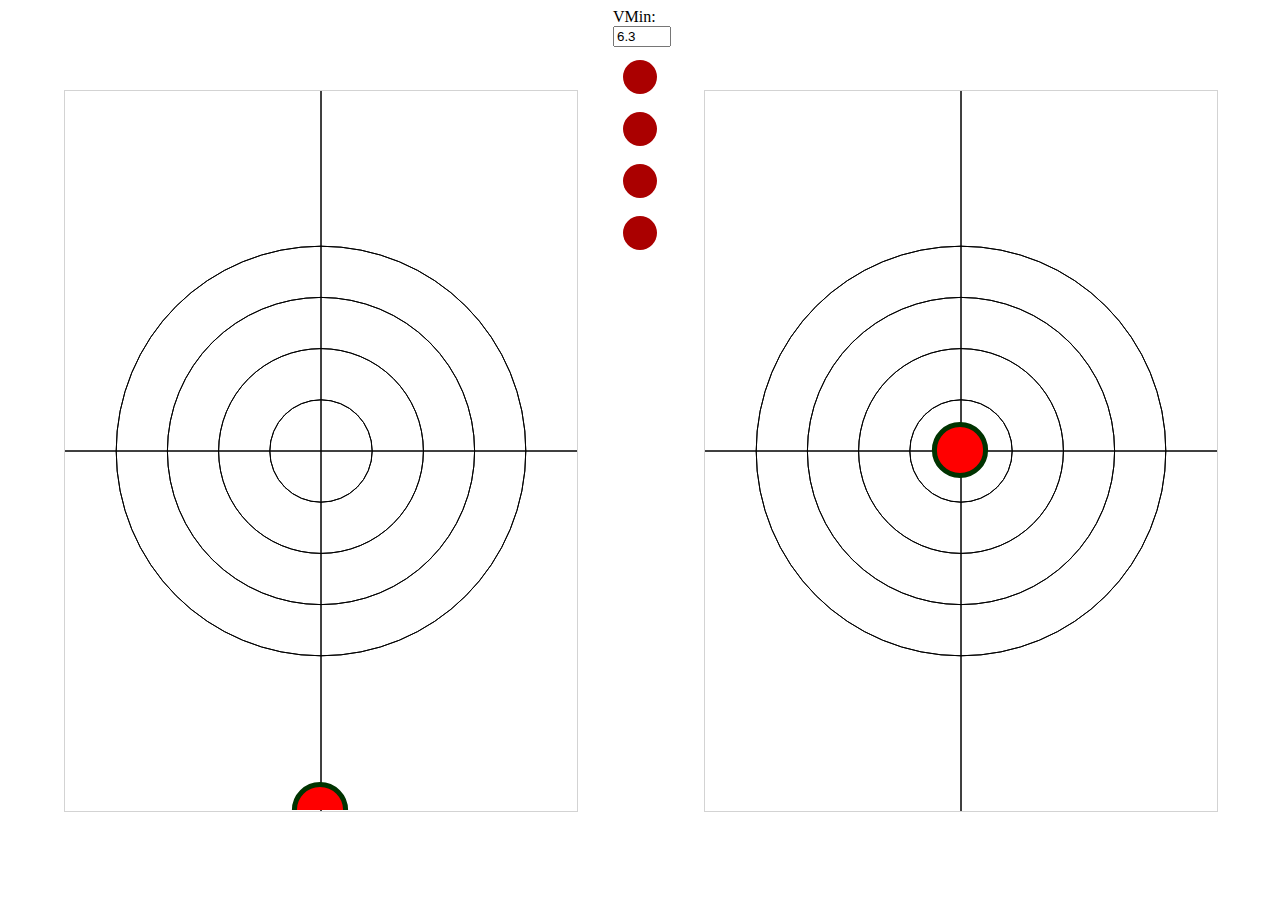
==== templates/index.html @ 08851d7c "esp32 firmware and websocket testing" ====
<!DOCTYPE html>
      <head>
      <meta charset="utf-8"> <title>STEVE CONTROLLER</title>
      <meta name="viewport" content="width=device-width, user-scalable=no">
  
      <style>
  
      .switch, .voltage {
        position: relative;
        display: block;
        margin-left: auto;
        margin-right: auto;
        width: 34px;
        height: 34px;
      }

      .voltage {
        position: relative;
        display: block;
        margin-left: auto;
        margin-right: auto;
        width: 54px;
        height: 34px;
      }

      .switch input {display:none;}
  
      .slider {
        position: absolute;
        cursor: pointer;
        border-radius: 34px;
        top: 0;
        left: 0;
        right: 0;
        bottom: 0;
        background-color: #A00;
      }
  
      input:checked + .slider {
        background-color: #0F0;
      }
  
      </style>
      </head>
      <body onload="start()">
       <div class="voltage" id="vbat_min_div" >VMin: <input id="vbat_min" type="number" min="0.1" max="20.0" step="0.1" value="6.3" style="width: 50px"/>
       </div>
      <br>
      <label class="switch">
        <input type="checkbox" id="Button0" onchange="Button1Change(this)">
        <span class="slider"></span>
      </label>
      <br>
      <label class="switch">
        <input type="checkbox" id="Button1" onchange="Button2Change(this)">
        <span class="slider"></span>
      </label>
      <br>
      <label class="switch">
        <input type="checkbox" id="Button2" onchange="Button3Change(this)">
        <span class="slider"></span>
      </label>
      <br>
      <label class="switch">
        <input type="checkbox" id="Button3" onchange="Button4Change(this)">
        <span class="slider"></span>
      </label>
<!--       <br>
       <div class="voltage" id="vbat_text" style="display: none"> VBat: </div>
       <br> -->
        <div class="voltage" id="vbat" style="display: none">0 V</div>


  
      <div id="invert1div" style="display: none; position: absolute; left: 20%; top: 1%;">
        Invert Y Axis<input type="checkbox" id="invert1">
      </div>
      <div id="invert2div" style="display: none; position: absolute; left: 70%; top: 1%;">
        Invert Y Axis<input type="checkbox" id="invert2">
      </div>
  
      <div id="trimdiv" style="display: none">
        <input type="range" min="-100" max="100" value="0" class="slider" id="trim1x" style="position: absolute; left: 5%; top: 95%; width: 38%;">
        <input type="range" min="-100" max="100" value="0" class="slider" id="trim2x" style="position: absolute; left: 55%; top: 95%; width: 38%;">
        <input type="range" min="-100" max="100" value="0" class="slider" id="trim2y" orient="vertical" style="position: absolute; left: 98%; top: 10%; height: 78%;-webkit-appearance: slider-vertical;">
        <input type="range" min="-100" max="100" value="0" class="slider" id="trim1y" orient="vertical" style="position: absolute; left: 1%; top: 10%; height: 78%;-webkit-appearance: slider-vertical;">
      </div>
      <div id=textdiv style="position:absolute;top:0px;left:0px;"></div>
      <canvas id="Canvas_left" style="border:1px solid #d3d3d3;position:absolute; top:10%; left:5%; z-index:0">
      Your browser does not support the HTML5 canvas tag.</canvas>
      <canvas id="Canvas_right" style="border:1px solid #d3d3d3;position:absolute; top:10%; left:55%; z-index:0">
      Your browser does not support the HTML5 canvas tag.</canvas>
      <canvas id="Canvas_stickl" style="position:absolute; top:10%; left:5%; z-index:1">
      Your browser does not support the HTML5 canvas tag.</canvas>
      <canvas id="Canvas_stickr" style="position:absolute; top:10%; left:55%; z-index:1">
      Your browser does not support the HTML5 canvas tag.</canvas>
  
      <script>
      var touches = [];
      var w = 0;
      var wsconnect = 0;
      var h = 0;
      var end=0;
      var ctx_left;
      var ctx_right;
      var ctx_stickl;
      var ctx_stickr;
      var gamepads = {};
      var buttons=[0,0,0,0];
      var ppm=[1100,1100,1100,1100,1100,1100,1100,1100];
      var oldppm=[0,0,0,0,0,0,0,0];
      var getInterval;
      var aliveInterval;
      var visible=0;
       var alarm;
      var alarmfreq=0;

      var connection = new WebSocket('ws://' + window.location.host + '/socket');
  
      connection.onopen = function () {         //open
        console.log("Websocket Open");
        wsconnect=1;
        window.requestAnimationFrame(update);
        draw_stick(ctx_stickl,ctx_stickl.canvas.width/2,ctx_stickl.canvas.height,0,1);
        draw_stick(ctx_stickr,ctx_stickr.canvas.width/2,ctx_stickr.canvas.height/2,2,3);
        aliveInterval=setInterval(sendalive,1000);
//        getInterval=setInterval(getVBat, 5000);
      };
  
      connection.onerror = function (error) {   //error
        console.log('WebSocket Error ' + error);
        wsconnect=0;
        draw_stick(ctx_stickl,ctx_stickl.canvas.width/2,ctx_stickl.canvas.height,0,1);
        draw_stick(ctx_stickr,ctx_stickr.canvas.width/2,ctx_stickr.canvas.height/2,2,3);
        clearInterval(getInterval);
      };
  
      connection.onmessage = function (e) {     //Daten empfangen
         console.log("indata: " + e.data);
         if(e.data!="Connected"){
            var indata=JSON.parse(e.data);
              if(indata.vbat<=20){
                console.log("No bat");
                if(visible==1){
//                document.getElementById("vbat_text").style.display="none";
                  document.getElementById("vbat").style.display="none";
                  document.getElementById("vbat_min_div").style.display="none";
                  visible=0;
                  }
                }
              else{
                if(visible==0){
                  document.getElementById("vbat_min_div").style.display="block";
                  document.getElementById("vbat").style.display="block";
                  visible=1;
//                  document.getElementById("vbat_text").style.display="block";
                }
                var vbat=indata.vbat/10;
                document.getElementById("vbat").innerHTML = vbat + " V";
                if(vbat<document.getElementById("vbat_min").value){
                }
                else{
                    gainNode.disconnect(audioCtx.destination);
                    if(alarmfreq!=0){
                      clearInterval(alarm);
                      alarmfreq=0;
                    }
              }
          }
         }
      }
  
      connection.onclose = function (e)
      {
          console.log("Websocket close");
        wsconnect=0;
        draw_stick(ctx_stickl,ctx_stickl.canvas.width/2,ctx_stickl.canvas.height,0,1);
        draw_stick(ctx_stickr,ctx_stickr.canvas.width/2,ctx_stickr.canvas.height/2,2,3);
        clearInterval(getInterval);
      }
  
      function start()
      {

        
        var c_left = document.getElementById("Canvas_left");
        ctx_left = c_left.getContext("2d");
  
        var c_right = document.getElementById("Canvas_right");
        ctx_right = c_right.getContext("2d");
  
        var c_stickl = document.getElementById("Canvas_stickl");
        ctx_stickl = c_stickl.getContext("2d");
  
        var c_stickr = document.getElementById("Canvas_stickr");
        ctx_stickr = c_stickr.getContext("2d");
  
        update();
  
        draw_background(ctx_left);
        draw_background(ctx_right);
        draw_stick(ctx_stickl,c_stickl.width/2,c_stickl.height,0,1);
        draw_stick(ctx_stickr,c_stickr.width/2,c_stickr.height/2,2,3);
  
        window.addEventListener("optimizedResize", function() {
          resize();
        });  
        window.addEventListener("orientationchange", function() {
          window.setTimeout(resize, 300)
        });    
        c_stickl.addEventListener('touchend', function() {
          console.log( "endl");
        });
        c_stickl.addEventListener('touchmove', function(event) {
          event.preventDefault();
          touches = event.touches;
          window.requestAnimationFrame(update);
        });
        c_stickl.addEventListener('touchstart', function(event) {
          console.log('startl');
        });
        c_stickr.addEventListener('touchend', function() {
          console.log("endr");
          end=1;
          draw_stick(ctx_stickr,c_stickr.width/2,c_stickr.height/2,2,3);
        });
        c_stickr.addEventListener('touchmove', function(event) {
          event.preventDefault();
          touches = event.touches;
          window.requestAnimationFrame(update);
        });
        c_stickr.addEventListener('touchstart', function(event) {
          console.log('startr');
          end=0;
        });
        navigator.vibrate = navigator.vibrate || navigator.webkitVibrate || navigator.mozVibrate || navigator.msVibrate;
        window.addEventListener("gamepadconnected", function(e) { gamepadHandler(e, true); }, false);
        window.addEventListener("gamepaddisconnected", function(e) { gamepadHandler(e, false); }, false);
      };

      function getVBat(){
        if(wsconnect){
          console.log("get");
          connection.send("get");
        }
      }
  
      function Button1Change(checkbox)
      {
        if(checkbox.checked==true)
          ppm[4]=1800;
        else
          ppm[4]=1100;
        window.requestAnimationFrame(update);
        console.log("Button1: " + ppm[4]);
      }
      function Button2Change(checkbox)
      {
        if(checkbox.checked==true)
          ppm[5]=1800;
        else
          ppm[5]=1100;
        window.requestAnimationFrame(update);
        console.log("Button2: " + ppm[5]);
      }
      function Button3Change(checkbox)
      {
        if(checkbox.checked==true)
          ppm[6]=1800;
        else
          ppm[6]=1100;
        window.requestAnimationFrame(update);
        console.log("Button3: " + ppm[6]);
      }
       function Button4Change(checkbox)
      {
        if(checkbox.checked==true)
          ppm[7]=1800;
        else
          ppm[7]=1100;
        window.requestAnimationFrame(update);
        console.log("Button4: " + ppm[7]);
      }
  
      function resize()
      {
        ctx_left.canvas.height=window.innerHeight-(window.innerHeight/10*2);
        ctx_left.canvas.width=(window.innerWidth-(window.innerWidth/10*2))/2;
  
        ctx_right.canvas.height=window.innerHeight-(window.innerHeight/10*2);
        ctx_right.canvas.width=(window.innerWidth-(window.innerWidth/10*2))/2;
  
        ctx_stickl.canvas.height=ctx_left.canvas.height;
        ctx_stickl.canvas.width=ctx_left.canvas.width;
  
        ctx_stickr.canvas.height=ctx_right.canvas.height;
        ctx_stickr.canvas.width=ctx_right.canvas.width;
  
        document.getElementById("trim1x").min=-(ctx_stickl.canvas.width/4);
        document.getElementById("trim1x").max=(ctx_stickl.canvas.width/4);
        document.getElementById("trim2x").min=-(ctx_stickr.canvas.width/4);
        document.getElementById("trim2x").max=(ctx_stickr.canvas.width/4);
        document.getElementById("trim1y").min=-(ctx_stickl.canvas.width/4);
        document.getElementById("trim1y").max=(ctx_stickl.canvas.width/4);
        document.getElementById("trim2y").min=-(ctx_stickr.canvas.width/4);
        document.getElementById("trim2y").max=(ctx_stickr.canvas.width/4);
  
        draw_background(ctx_left);
        draw_background(ctx_right);
        draw_stick(ctx_stickl,ctx_stickl.canvas.width/2,ctx_stickl.canvas.height);
        draw_stick(ctx_stickr,ctx_stickr.canvas.width/2,ctx_stickr.canvas.height/2);
  
      }
  
      function draw_stick(context,x,y,ppm0,ppm1)
      {
        context.clearRect(0, 0, context.canvas.width, context.canvas.height);
  
            context.beginPath();
              context.arc(x,y,window.innerWidth/100*2,0,2*Math.PI);
              if(wsconnect)
                context.fillStyle = 'green';
              else
                context.fillStyle = 'red';
              context.fill();
              context.lineWidth = 5;
              context.strokeStyle = '#003300';
              context.stroke();
  
        ppm[ppm0] = parseInt(1000+((1000/context.canvas.width)*x))
        ppm[ppm1] = parseInt(2000-((1000/context.canvas.height)*y))
      }
  
  
      function draw_background(ctx)
      {
               ctx.beginPath();
               for(var i=0;i<ctx.canvas.width/2;i+=ctx.canvas.width/10)
               {
                       ctx.moveTo(ctx.canvas.width/2+i,ctx.canvas.height/2);
                       ctx.arc(ctx.canvas.width/2,ctx.canvas.height/2,i,0,2*Math.PI);
               }
               ctx.moveTo(0,ctx.canvas.height/2);
               ctx.lineTo(ctx.canvas.width,ctx.canvas.height/2);
               ctx.moveTo(ctx.canvas.width/2,0);
               ctx.lineTo(ctx.canvas.width/2,ctx.canvas.height);
               ctx.stroke();
      };
  
      function gamepadHandler(event, connecting) {
        var gamepad = event.gamepad;
   
    // Note:
    // gamepad === navigator.getGamepads()[gamepad.index];
  
        if (connecting) {
          gamepads[gamepad.index] = gamepad;
          console.log("Joystick connected " + gamepad.index);
          document.getElementById("invert1div").style.display="block";
          document.getElementById("invert2div").style.display="block";
          document.getElementById("trimdiv").style.display="block";
          window.requestAnimationFrame(update);
        } else {
          console.log("Joystick disconnect");
          delete gamepads[gamepad.index];
          document.getElementById("invert1div").style.display="none";
          document.getElementById("invert2div").style.display="none";
          document.getElementById("trimdiv").style.display="none";
        }
      }
  
      function checkButton(index){
          if(gamepads[0].buttons[index].value && !buttons[index])
          {
            buttons[index]=1;
            console.log("Button" + index);
            if(!document.getElementById("Button"+index).checked)
            {
              document.getElementById("Button"+index).checked = true;
              ppm[4+index]=1800;
            }
            else
            {
              document.getElementById("Button"+index).checked = false;
              ppm[4+index]=1100;
            }
          }
          if(!gamepads[0].buttons[index].value)
            buttons[index]=0;   
        }
  
  
      function update() {
        var nw = window.innerWidth;
        var nh = window.innerHeight;
        if ((w != nw) || (h != nh)) {
          w = nw;
          h = nh;
          resize();
        }
        for(var i=0;i<8;i++){
          if(ppm[i]!=oldppm[i])
          {
            oldppm[i]=ppm[i];
            var sendframe=new Uint8Array(3);
            sendframe[0]=i;
            sendframe[1]=ppm[i]>>8;
            sendframe[2]=ppm[i];
            if(wsconnect)
              connection.send(sendframe);
          }
        }
        if(gamepads[0])
        {
          var pady0=(gamepads[0].axes[1]*ctx_stickl.canvas.height/2);
          var pady1=(gamepads[0].axes[3]*ctx_stickr.canvas.height/2);
          if(document.getElementById("invert1").checked)
            pady0=-pady0;
          if(document.getElementById("invert2").checked)
            pady1=-pady1;
          draw_stick(ctx_stickl,parseInt(document.getElementById("trim1x").value)+((ctx_stickl.canvas.width/2)+(gamepads[0].axes[0]*ctx_stickl.canvas.width/2)),(ctx_stickl.canvas.height/2)+pady0-parseInt(document.getElementById("trim1y").value),0,1);
          draw_stick(ctx_stickr,parseInt(document.getElementById("trim2x").value)+(ctx_stickr.canvas.width/2)+(gamepads[0].axes[2]*ctx_stickr.canvas.width/2),(ctx_stickr.canvas.height/2)+pady1-parseInt(document.getElementById("trim2y").value),2,3);
          checkButton(0);
          checkButton(1);
          checkButton(2);
          checkButton(3);
          window.requestAnimationFrame(update);
        }
        else
        {
          var i, len = touches.length;
          var left=0;
          var right=0;
          for (i=0; i<len; i++) {
            var touch = touches[i];
            var px = touch.pageX-touch.target.offsetLeft;
            var py = touch.pageY-touch.target.offsetTop;
            console.log(touch.target.id);
            if(touch.target.id=="Canvas_stickl" && !left)
            {
              if(px>ctx_stickl.canvas.width)
                px=ctx_stickl.canvas.width;
              if(py<0)
                py=0;
              if(px<0)
                px=0;
              if(py>ctx_stickl.canvas.height)
                py=ctx_stickl.canvas.height;
              draw_stick(ctx_stickl,px,py,0,1);
              left=1;
            }
            if(touch.target.id=="Canvas_stickr" && !right && !end)
            {
              if(px>ctx_stickr.canvas.width)
                px=ctx_stickr.canvas.width;
              if(py<0)
                py=0;
              if(px<0)
                px=0;
              if(py>ctx_stickr.canvas.height)
                py=ctx_stickr.canvas.height;
              draw_stick(ctx_stickr,px,py,2,3);
              right=1;
            }
          }
        }
      }
      function sendalive(){
        var sendframe=new Uint8Array(3);

        sendframe[0]=0;
        sendframe[1]=ppm[0]>>8;
        sendframe[2]=ppm[0];
        if(wsconnect)
          connection.send(sendframe);

      }
      </script>
  
  
      </body>
      </html>
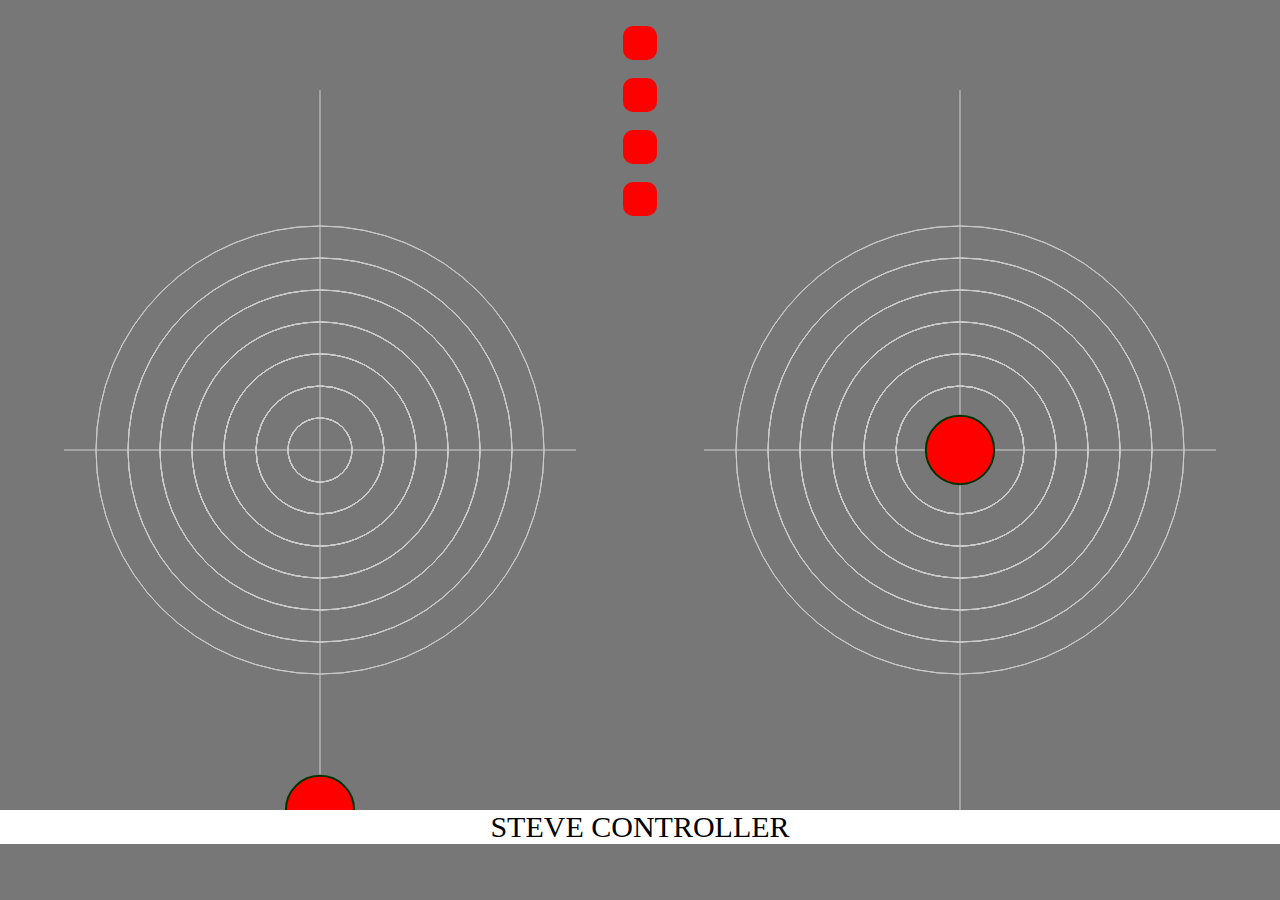
==== commit fdba8398: "upgrade on the web interface,  now connects to faker" ====
--- a/templates/index.html
+++ b/templates/index.html
@@ -1,6 +1,6 @@
 <!DOCTYPE html>
       <head>
-      <meta charset="utf-8"> <title>STEVE CONTROLLER</title>
+      <meta charset="utf-8"> <title>Steve's Fake Controller</title>
       <meta name="viewport" content="width=device-width, user-scalable=no">
   
       <style>
@@ -24,16 +24,20 @@
       }
 
       .switch input {display:none;}
-  
+      .textdiv { 
+        font-size: 30px;
+        background-color: #FFF;
+        }
+ 
       .slider {
         position: absolute;
         cursor: pointer;
-        border-radius: 34px;
+        border-radius: 10px;
         top: 0;
         left: 0;
         right: 0;
         bottom: 0;
-        background-color: #A00;
+        background-color: #F00;
       }
   
       input:checked + .slider {
@@ -42,9 +46,7 @@
   
       </style>
       </head>
-      <body onload="start()">
-       <div class="voltage" id="vbat_min_div" >VMin: <input id="vbat_min" type="number" min="0.1" max="20.0" step="0.1" value="6.3" style="width: 50px"/>
-       </div>
+      <body onload="start()" style="background-color:#777">
       <br>
       <label class="switch">
         <input type="checkbox" id="Button0" onchange="Button1Change(this)">
@@ -65,31 +67,21 @@
         <input type="checkbox" id="Button3" onchange="Button4Change(this)">
         <span class="slider"></span>
       </label>
-<!--       <br>
-       <div class="voltage" id="vbat_text" style="display: none"> VBat: </div>
-       <br> -->
-        <div class="voltage" id="vbat" style="display: none">0 V</div>
-
-
-  
-      <div id="invert1div" style="display: none; position: absolute; left: 20%; top: 1%;">
-        Invert Y Axis<input type="checkbox" id="invert1">
-      </div>
-      <div id="invert2div" style="display: none; position: absolute; left: 70%; top: 1%;">
-        Invert Y Axis<input type="checkbox" id="invert2">
-      </div>
-  
-      <div id="trimdiv" style="display: none">
+  
+      <div id="trimdiv" style="display:none;">
         <input type="range" min="-100" max="100" value="0" class="slider" id="trim1x" style="position: absolute; left: 5%; top: 95%; width: 38%;">
         <input type="range" min="-100" max="100" value="0" class="slider" id="trim2x" style="position: absolute; left: 55%; top: 95%; width: 38%;">
         <input type="range" min="-100" max="100" value="0" class="slider" id="trim2y" orient="vertical" style="position: absolute; left: 98%; top: 10%; height: 78%;-webkit-appearance: slider-vertical;">
         <input type="range" min="-100" max="100" value="0" class="slider" id="trim1y" orient="vertical" style="position: absolute; left: 1%; top: 10%; height: 78%;-webkit-appearance: slider-vertical;">
       </div>
-      <div id=textdiv style="position:absolute;top:0px;left:0px;"></div>
-      <canvas id="Canvas_left" style="border:1px solid #d3d3d3;position:absolute; top:10%; left:5%; z-index:0">
+
+      <div class=textdiv style="position:absolute;top:90%;left:0%;width:100%;text-align:center;">STEVE CONTROLLER</div>
+
+      <canvas id="Canvas_left" style="border:0px solid #d3d3d3;position:absolute; top:10%; left:5%; z-index:0">
       Your browser does not support the HTML5 canvas tag.</canvas>
-      <canvas id="Canvas_right" style="border:1px solid #d3d3d3;position:absolute; top:10%; left:55%; z-index:0">
+      <canvas id="Canvas_right" style="border:0px solid #d3d3d3;position:absolute; top:10%; left:55%; z-index:0">
       Your browser does not support the HTML5 canvas tag.</canvas>
+
       <canvas id="Canvas_stickl" style="position:absolute; top:10%; left:5%; z-index:1">
       Your browser does not support the HTML5 canvas tag.</canvas>
       <canvas id="Canvas_stickr" style="position:absolute; top:10%; left:55%; z-index:1">
@@ -107,12 +99,12 @@
       var ctx_stickr;
       var gamepads = {};
       var buttons=[0,0,0,0];
-      var ppm=[1100,1100,1100,1100,1100,1100,1100,1100];
-      var oldppm=[0,0,0,0,0,0,0,0];
+      var ppm=[0,0,0,0,0,0,0,0];
+      var oldppm=[1,1,1,1,1,1,1,1];
       var getInterval;
       var aliveInterval;
       var visible=0;
-       var alarm;
+      var alarm;
       var alarmfreq=0;
 
       var connection = new WebSocket('ws://' + window.location.host + '/socket');
@@ -121,17 +113,17 @@
         console.log("Websocket Open");
         wsconnect=1;
         window.requestAnimationFrame(update);
-        draw_stick(ctx_stickl,ctx_stickl.canvas.width/2,ctx_stickl.canvas.height,0,1);
-        draw_stick(ctx_stickr,ctx_stickr.canvas.width/2,ctx_stickr.canvas.height/2,2,3);
-        aliveInterval=setInterval(sendalive,1000);
-//        getInterval=setInterval(getVBat, 5000);
+        //draw_stick(ctx_stickl,ctx_stickl.canvas.width/2,ctx_stickl.canvas.height,0,1);
+        //draw_stick(ctx_stickr,ctx_stickr.canvas.width/2,ctx_stickr.canvas.height/2,2,3);
+        //aliveInterval=setInterval(sendalive,3000);
+        //getInterval=setInterval(getVBat, 5000);
       };
   
       connection.onerror = function (error) {   //error
         console.log('WebSocket Error ' + error);
         wsconnect=0;
-        draw_stick(ctx_stickl,ctx_stickl.canvas.width/2,ctx_stickl.canvas.height,0,1);
-        draw_stick(ctx_stickr,ctx_stickr.canvas.width/2,ctx_stickr.canvas.height/2,2,3);
+        //draw_stick(ctx_stickl,ctx_stickl.canvas.width/2,ctx_stickl.canvas.height,0,1);
+        //draw_stick(ctx_stickr,ctx_stickr.canvas.width/2,ctx_stickr.canvas.height/2,2,3);
         clearInterval(getInterval);
       };
   
@@ -139,34 +131,6 @@
          console.log("indata: " + e.data);
          if(e.data!="Connected"){
             var indata=JSON.parse(e.data);
-              if(indata.vbat<=20){
-                console.log("No bat");
-                if(visible==1){
-//                document.getElementById("vbat_text").style.display="none";
-                  document.getElementById("vbat").style.display="none";
-                  document.getElementById("vbat_min_div").style.display="none";
-                  visible=0;
-                  }
-                }
-              else{
-                if(visible==0){
-                  document.getElementById("vbat_min_div").style.display="block";
-                  document.getElementById("vbat").style.display="block";
-                  visible=1;
-//                  document.getElementById("vbat_text").style.display="block";
-                }
-                var vbat=indata.vbat/10;
-                document.getElementById("vbat").innerHTML = vbat + " V";
-                if(vbat<document.getElementById("vbat_min").value){
-                }
-                else{
-                    gainNode.disconnect(audioCtx.destination);
-                    if(alarmfreq!=0){
-                      clearInterval(alarm);
-                      alarmfreq=0;
-                    }
-              }
-          }
          }
       }
   
@@ -181,8 +145,6 @@
   
       function start()
       {
-
-        
         var c_left = document.getElementById("Canvas_left");
         ctx_left = c_left.getContext("2d");
   
@@ -196,10 +158,11 @@
         ctx_stickr = c_stickr.getContext("2d");
   
         update();
+        resize();
   
         draw_background(ctx_left);
         draw_background(ctx_right);
-        draw_stick(ctx_stickl,c_stickl.width/2,c_stickl.height,0,1);
+        draw_stick(ctx_stickl,c_stickl.width/2,c_stickl.height/2,0,1);
         draw_stick(ctx_stickr,c_stickr.width/2,c_stickr.height/2,2,3);
   
         window.addEventListener("optimizedResize", function() {
@@ -221,8 +184,9 @@
         });
         c_stickr.addEventListener('touchend', function() {
           console.log("endr");
-          end=1;
+          end= 1;
           draw_stick(ctx_stickr,c_stickr.width/2,c_stickr.height/2,2,3);
+          window.requestAnimationFrame(update);
         });
         c_stickr.addEventListener('touchmove', function(event) {
           event.preventDefault();
@@ -233,9 +197,6 @@
           console.log('startr');
           end=0;
         });
-        navigator.vibrate = navigator.vibrate || navigator.webkitVibrate || navigator.mozVibrate || navigator.msVibrate;
-        window.addEventListener("gamepadconnected", function(e) { gamepadHandler(e, true); }, false);
-        window.addEventListener("gamepaddisconnected", function(e) { gamepadHandler(e, false); }, false);
       };
 
       function getVBat(){
@@ -248,12 +209,13 @@
       function Button1Change(checkbox)
       {
         if(checkbox.checked==true)
-          ppm[4]=1800;
+          ppm[4]=256;
         else
-          ppm[4]=1100;
+          ppm[4]=0;
         window.requestAnimationFrame(update);
         console.log("Button1: " + ppm[4]);
       }
+
       function Button2Change(checkbox)
       {
         if(checkbox.checked==true)
@@ -263,6 +225,7 @@
         window.requestAnimationFrame(update);
         console.log("Button2: " + ppm[5]);
       }
+
       function Button3Change(checkbox)
       {
         if(checkbox.checked==true)
@@ -272,6 +235,7 @@
         window.requestAnimationFrame(update);
         console.log("Button3: " + ppm[6]);
       }
+
        function Button4Change(checkbox)
       {
         if(checkbox.checked==true)
@@ -296,15 +260,6 @@
         ctx_stickr.canvas.height=ctx_right.canvas.height;
         ctx_stickr.canvas.width=ctx_right.canvas.width;
   
-        document.getElementById("trim1x").min=-(ctx_stickl.canvas.width/4);
-        document.getElementById("trim1x").max=(ctx_stickl.canvas.width/4);
-        document.getElementById("trim2x").min=-(ctx_stickr.canvas.width/4);
-        document.getElementById("trim2x").max=(ctx_stickr.canvas.width/4);
-        document.getElementById("trim1y").min=-(ctx_stickl.canvas.width/4);
-        document.getElementById("trim1y").max=(ctx_stickl.canvas.width/4);
-        document.getElementById("trim2y").min=-(ctx_stickr.canvas.width/4);
-        document.getElementById("trim2y").max=(ctx_stickr.canvas.width/4);
-  
         draw_background(ctx_left);
         draw_background(ctx_right);
         draw_stick(ctx_stickl,ctx_stickl.canvas.width/2,ctx_stickl.canvas.height);
@@ -317,28 +272,31 @@
         context.clearRect(0, 0, context.canvas.width, context.canvas.height);
   
             context.beginPath();
-              context.arc(x,y,window.innerWidth/100*2,0,2*Math.PI);
+              context.arc(x,y,window.innerWidth/75*2,0,2*Math.PI);
               if(wsconnect)
                 context.fillStyle = 'green';
               else
                 context.fillStyle = 'red';
               context.fill();
-              context.lineWidth = 5;
+              context.lineWidth = 2;
               context.strokeStyle = '#003300';
               context.stroke();
   
-        ppm[ppm0] = parseInt(1000+((1000/context.canvas.width)*x))
-        ppm[ppm1] = parseInt(2000-((1000/context.canvas.height)*y))
+        ppm[ppm0] = parseInt(256-((256/context.canvas.width)*x))
+        ppm[ppm1] = parseInt(256-((256/context.canvas.height)*y))
       }
   
   
       function draw_background(ctx)
       {
                ctx.beginPath();
-               for(var i=0;i<ctx.canvas.width/2;i+=ctx.canvas.width/10)
+               for(var i=0;i<ctx.canvas.width/2;i+=ctx.canvas.width/16)
                {
                        ctx.moveTo(ctx.canvas.width/2+i,ctx.canvas.height/2);
                        ctx.arc(ctx.canvas.width/2,ctx.canvas.height/2,i,0,2*Math.PI);
+		       ctx.lineWidth = 0.6; 
+                        ctx.strokeStyle = '#CCCCCC';
+                          ctx.stroke();
                }
                ctx.moveTo(0,ctx.canvas.height/2);
                ctx.lineTo(ctx.canvas.width,ctx.canvas.height/2);
@@ -346,28 +304,6 @@
                ctx.lineTo(ctx.canvas.width/2,ctx.canvas.height);
                ctx.stroke();
       };
-  
-      function gamepadHandler(event, connecting) {
-        var gamepad = event.gamepad;
-   
-    // Note:
-    // gamepad === navigator.getGamepads()[gamepad.index];
-  
-        if (connecting) {
-          gamepads[gamepad.index] = gamepad;
-          console.log("Joystick connected " + gamepad.index);
-          document.getElementById("invert1div").style.display="block";
-          document.getElementById("invert2div").style.display="block";
-          document.getElementById("trimdiv").style.display="block";
-          window.requestAnimationFrame(update);
-        } else {
-          console.log("Joystick disconnect");
-          delete gamepads[gamepad.index];
-          document.getElementById("invert1div").style.display="none";
-          document.getElementById("invert2div").style.display="none";
-          document.getElementById("trimdiv").style.display="none";
-        }
-      }
   
       function checkButton(index){
           if(gamepads[0].buttons[index].value && !buttons[index])
@@ -396,7 +332,7 @@
         if ((w != nw) || (h != nh)) {
           w = nw;
           h = nh;
-          resize();
+          //resize();
         }
         for(var i=0;i<8;i++){
           if(ppm[i]!=oldppm[i])
@@ -410,24 +346,6 @@
               connection.send(sendframe);
           }
         }
-        if(gamepads[0])
-        {
-          var pady0=(gamepads[0].axes[1]*ctx_stickl.canvas.height/2);
-          var pady1=(gamepads[0].axes[3]*ctx_stickr.canvas.height/2);
-          if(document.getElementById("invert1").checked)
-            pady0=-pady0;
-          if(document.getElementById("invert2").checked)
-            pady1=-pady1;
-          draw_stick(ctx_stickl,parseInt(document.getElementById("trim1x").value)+((ctx_stickl.canvas.width/2)+(gamepads[0].axes[0]*ctx_stickl.canvas.width/2)),(ctx_stickl.canvas.height/2)+pady0-parseInt(document.getElementById("trim1y").value),0,1);
-          draw_stick(ctx_stickr,parseInt(document.getElementById("trim2x").value)+(ctx_stickr.canvas.width/2)+(gamepads[0].axes[2]*ctx_stickr.canvas.width/2),(ctx_stickr.canvas.height/2)+pady1-parseInt(document.getElementById("trim2y").value),2,3);
-          checkButton(0);
-          checkButton(1);
-          checkButton(2);
-          checkButton(3);
-          window.requestAnimationFrame(update);
-        }
-        else
-        {
           var i, len = touches.length;
           var left=0;
           var right=0;
@@ -463,8 +381,8 @@
               right=1;
             }
           }
-        }
-      }
+      }
+
       function sendalive(){
         var sendframe=new Uint8Array(3);
 
@@ -476,7 +394,5 @@
 
       }
       </script>
-  
-  
       </body>
-      </html>
+</html>
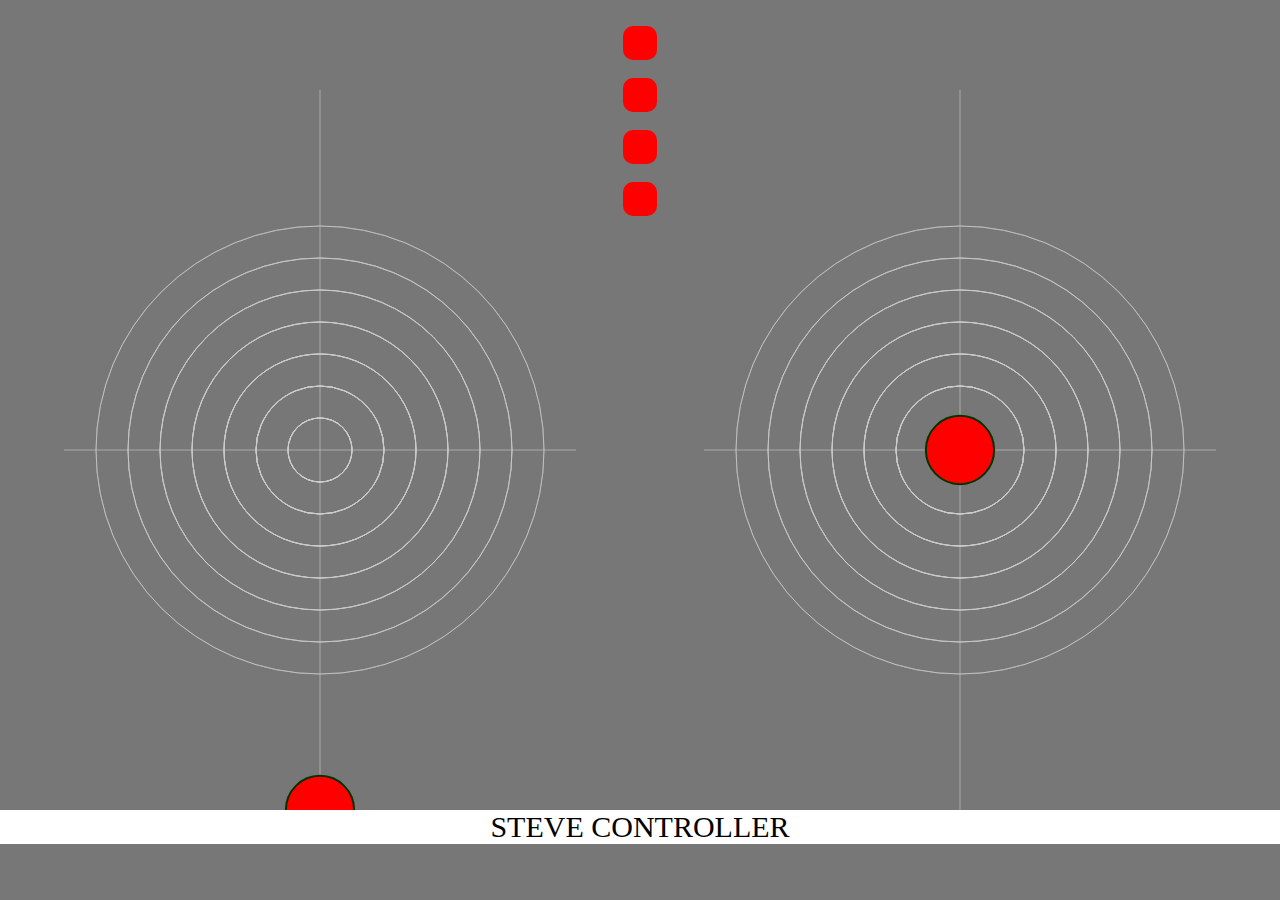
==== commit 9f020c19: "working serial link" ====
--- a/templates/index.html
+++ b/templates/index.html
@@ -2,7 +2,8 @@
       <head>
       <meta charset="utf-8"> <title>Steve's Fake Controller</title>
       <meta name="viewport" content="width=device-width, user-scalable=no">
-  
+     <link rel="stylesheet" media="all" href="/css/button.css" />
+
       <style>
   
       .switch, .voltage {
@@ -136,7 +137,7 @@
   
       connection.onclose = function (e)
       {
-          console.log("Websocket close");
+        console.log("Websocket close");
         wsconnect=0;
         draw_stick(ctx_stickl,ctx_stickl.canvas.width/2,ctx_stickl.canvas.height,0,1);
         draw_stick(ctx_stickr,ctx_stickr.canvas.width/2,ctx_stickr.canvas.height/2,2,3);
@@ -157,13 +158,16 @@
         var c_stickr = document.getElementById("Canvas_stickr");
         ctx_stickr = c_stickr.getContext("2d");
   
+        resize();
         update();
-        resize();
   
         draw_background(ctx_left);
         draw_background(ctx_right);
         draw_stick(ctx_stickl,c_stickl.width/2,c_stickl.height/2,0,1);
         draw_stick(ctx_stickr,c_stickr.width/2,c_stickr.height/2,2,3);
+
+        resize();
+        update();
   
         window.addEventListener("optimizedResize", function() {
           resize();
